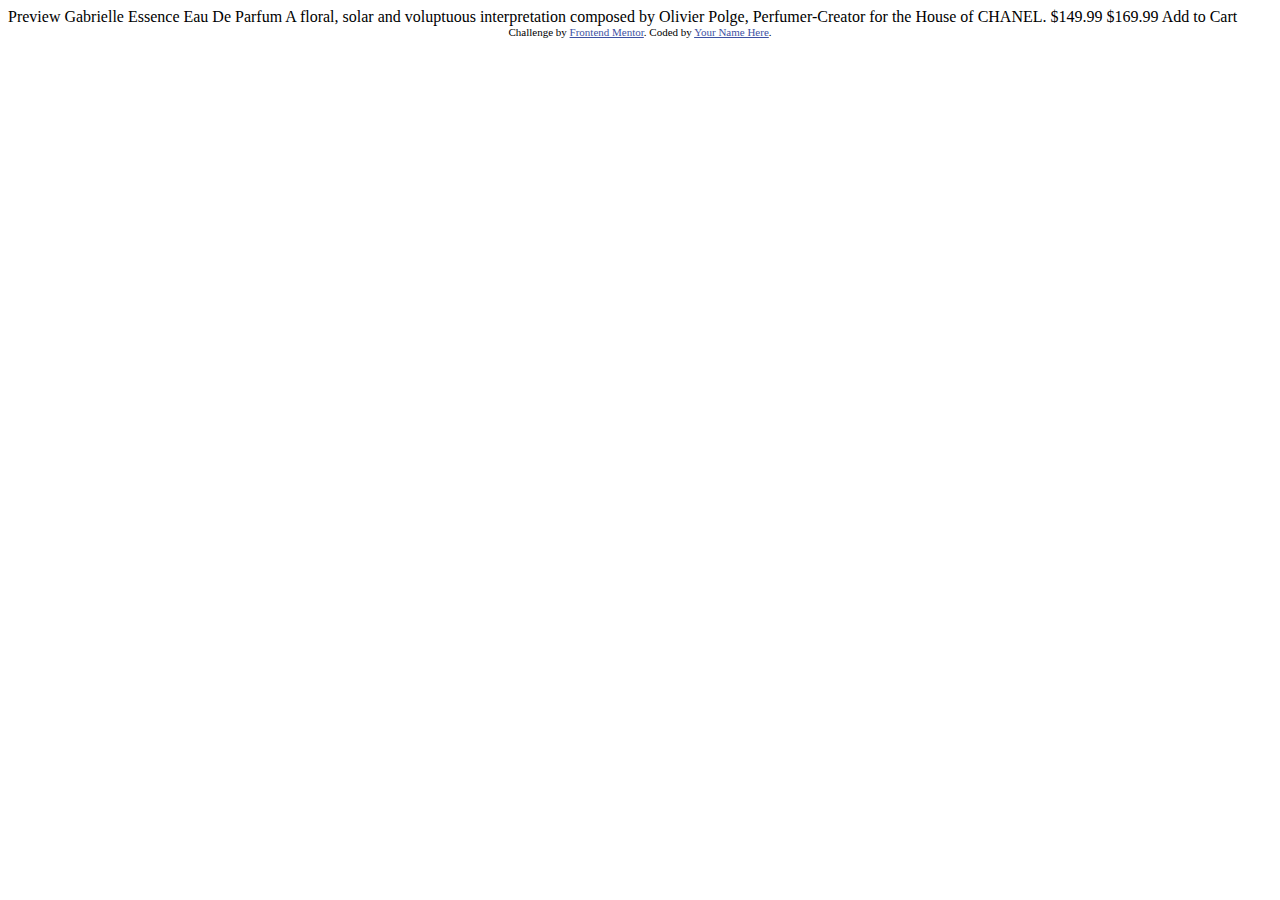
==== homework-01/card/index.html @ 37959afc "add rules and first homework" ====
<!DOCTYPE html>
<html lang="en">
<head>
  <meta charset="UTF-8">
  <meta name="viewport" content="width=device-width, initial-scale=1.0"> <!-- displays site properly based on user's device -->

  <link rel="icon" type="image/png" sizes="32x32" href="./images/favicon-32x32.png">
  
  <title>Frontend Mentor | Product preview card component</title>

  <!-- Feel free to remove these styles or customise in your own stylesheet 👍 -->
  <style>
    .attribution { font-size: 11px; text-align: center; }
    .attribution a { color: hsl(228, 45%, 44%); }
  </style>
</head>
<body>

  Preview

  Gabrielle Essence Eau De Parfum

  A floral, solar and voluptuous interpretation composed by Olivier Polge, 
  Perfumer-Creator for the House of CHANEL.

  $149.99
  $169.99

  Add to Cart
  
  <div class="attribution">
    Challenge by <a href="https://www.frontendmentor.io?ref=challenge" target="_blank">Frontend Mentor</a>. 
    Coded by <a href="#">Your Name Here</a>.
  </div>
</body>
</html>
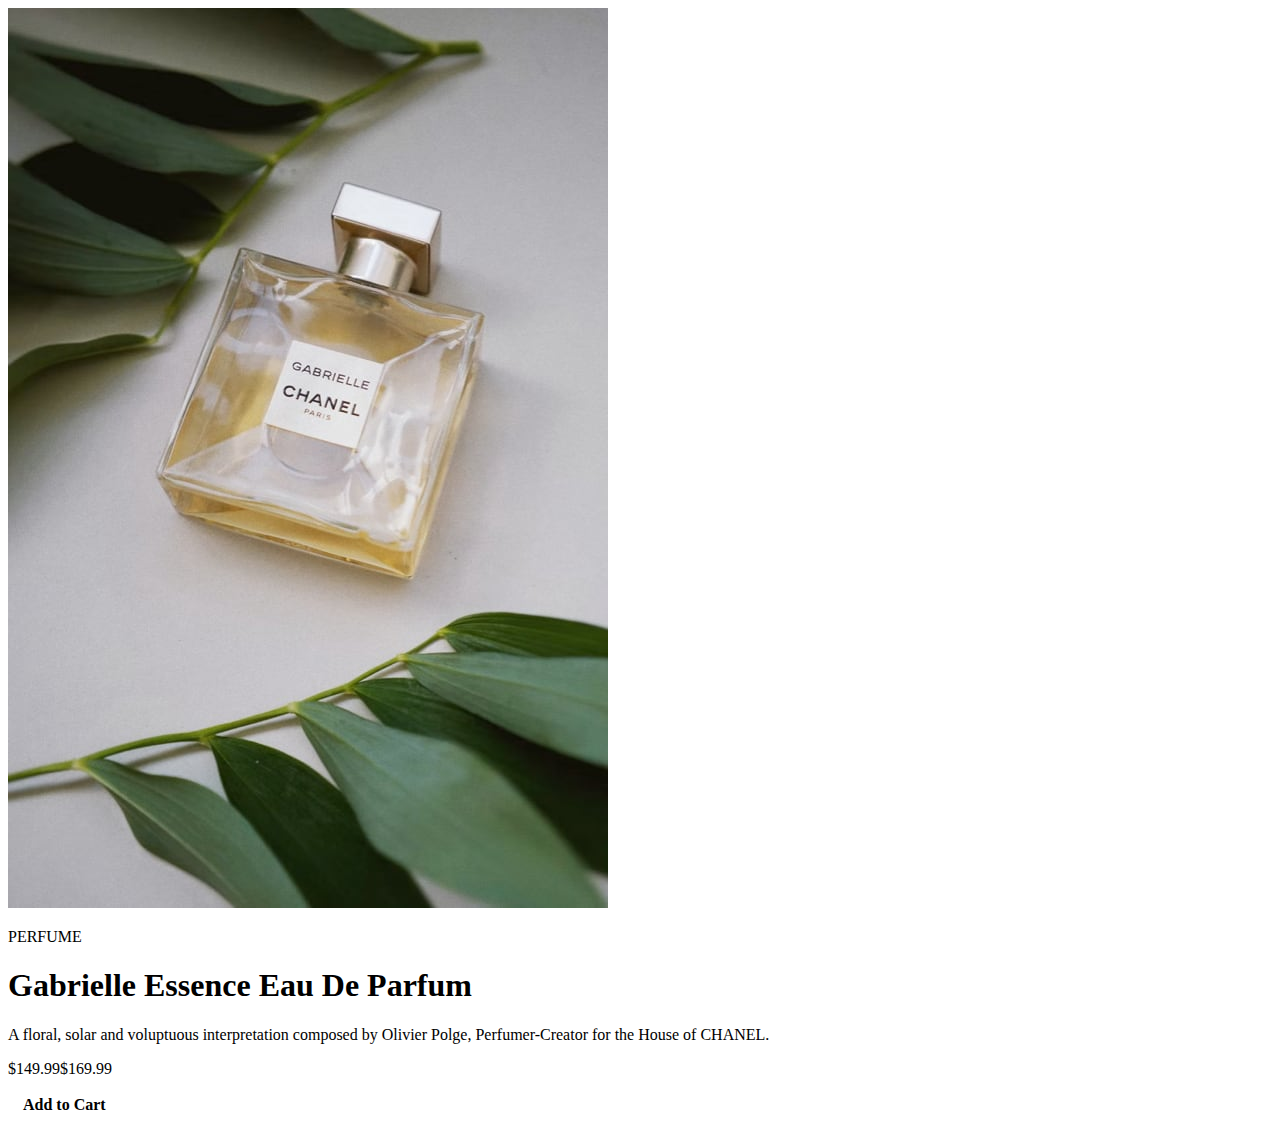
==== commit 5827de78: "~" ====
--- a/homework-01/card/index.html
+++ b/homework-01/card/index.html
@@ -1,36 +1,36 @@
 <!DOCTYPE html>
 <html lang="en">
+
 <head>
   <meta charset="UTF-8">
-  <meta name="viewport" content="width=device-width, initial-scale=1.0"> <!-- displays site properly based on user's device -->
+  <meta name="viewport" content="width=device-width, initial-scale=1.0">
+  <link rel="icon" type="image/png" sizes="32x32" href="./images/favicon-32x32.png">
+  <link rel="preconnect" href="https://fonts.googleapis.com">
+  <link rel="preconnect" href="https://fonts.gstatic.com" crossorigin>
+  <link href="https://fonts.googleapis.com/css2?family=Fraunces:opsz,wght@9..144,700&display=swap" rel="stylesheet">
+  <link rel="stylesheet" href="style.css"/>
 
-  <link rel="icon" type="image/png" sizes="32x32" href="./images/favicon-32x32.png">
-  
   <title>Frontend Mentor | Product preview card component</title>
 
   <!-- Feel free to remove these styles or customise in your own stylesheet 👍 -->
   <style>
-    .attribution { font-size: 11px; text-align: center; }
-    .attribution a { color: hsl(228, 45%, 44%); }
   </style>
 </head>
 <body>
-
-  Preview
-
-  Gabrielle Essence Eau De Parfum
-
-  A floral, solar and voluptuous interpretation composed by Olivier Polge, 
-  Perfumer-Creator for the House of CHANEL.
-
-  $149.99
-  $169.99
-
-  Add to Cart
-  
-  <div class="attribution">
-    Challenge by <a href="https://www.frontendmentor.io?ref=challenge" target="_blank">Frontend Mentor</a>. 
-    Coded by <a href="#">Your Name Here</a>.
+  <img src="images/image-product-desktop.jpg">
+  <div class="right">
+    <p class="perfume">PERFUME</p>
+      <h1>Gabrielle Essence Eau De Parfum</h1>
+    <p class="main">A floral, solar and voluptuous interpretation composed by Olivier Polge,
+      Perfumer-Creator for the House of CHANEL.
+    </p>
+        <div class="price"><span>$149.99</span><span class="linia">$169.99</b></span>
+        </div>
+    <p class="button"><img class="icon" src="images/icon-cart.svg"><span class="cart"><b>Add to Cart</b></span>
+      </p class="button">
+    <!-- <p class="attribution">
+      Challenge by <a href="https://www.frontendmentor.io?ref=challenge" target="_blank">Frontend Mentor</a>.
+      Coded by <a href="#">Damian Smigielski</a>. </p> -->
   </div>
 </body>
 </html>